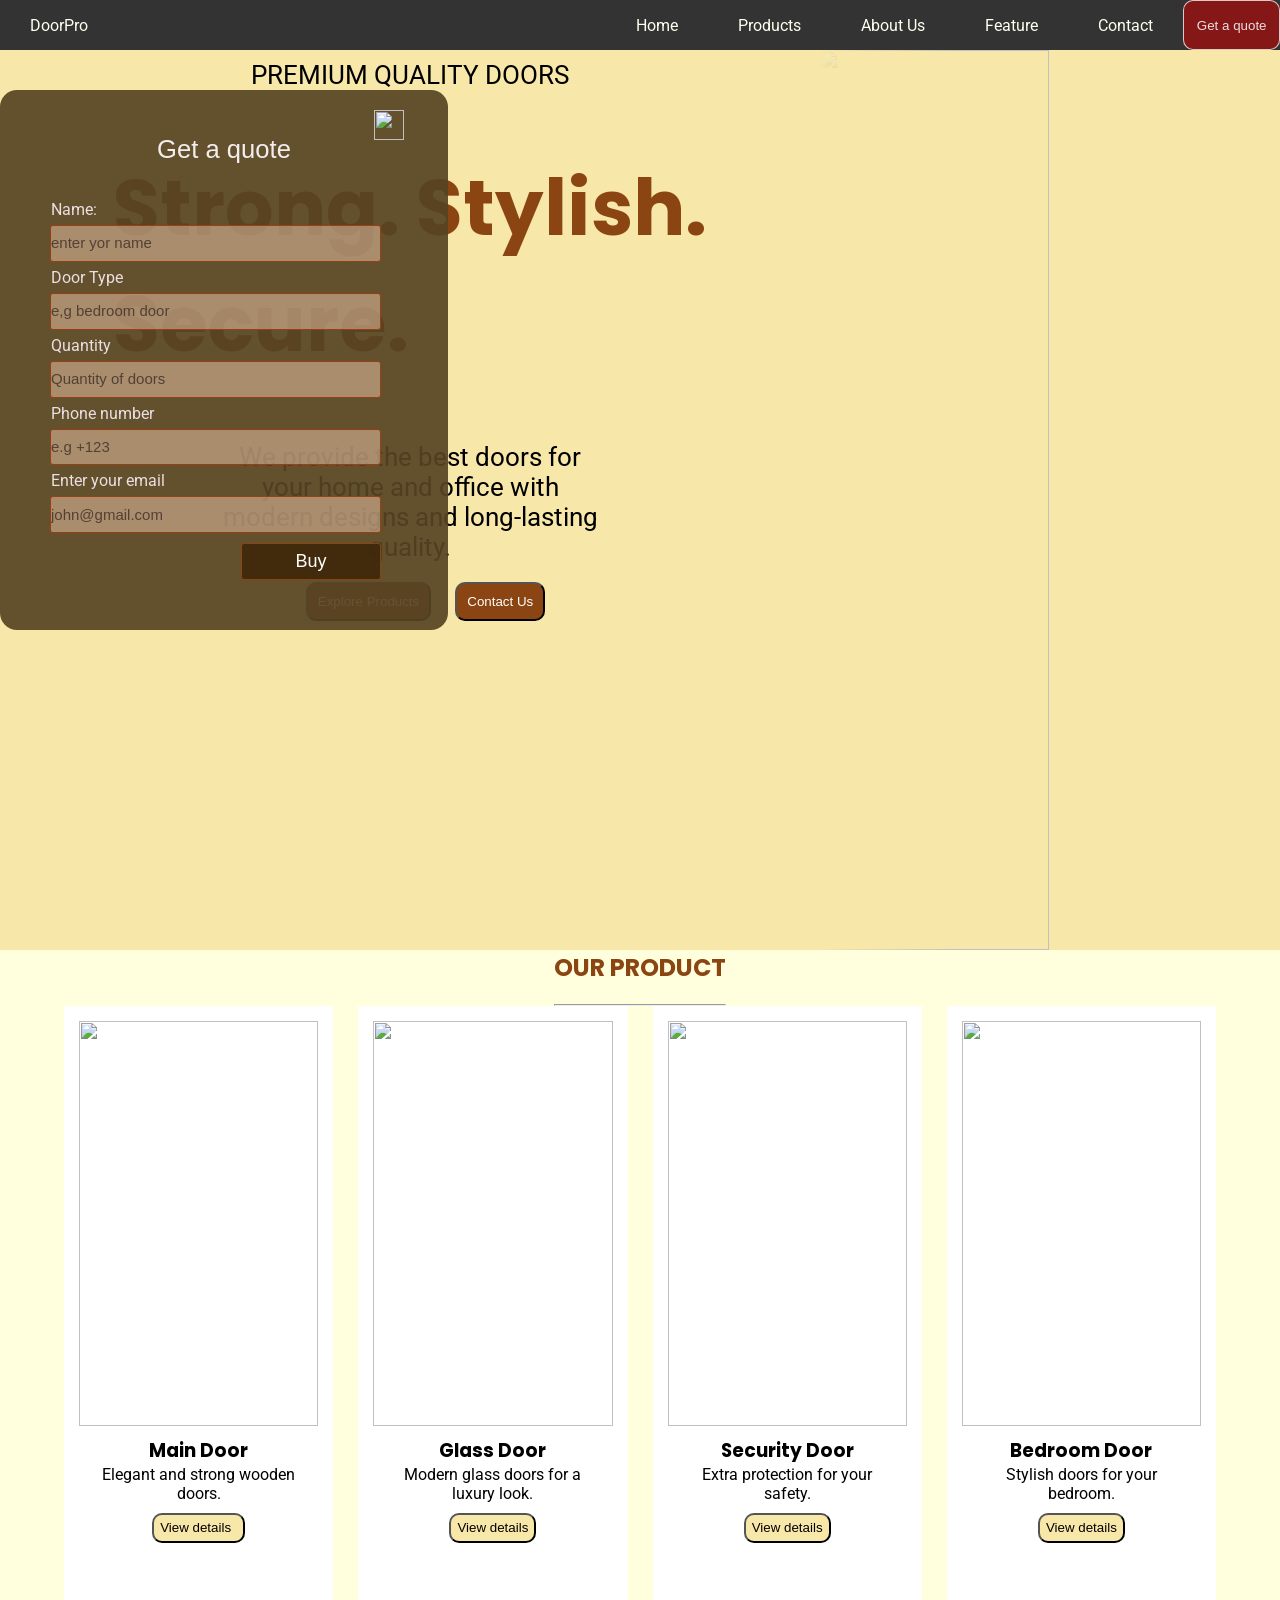
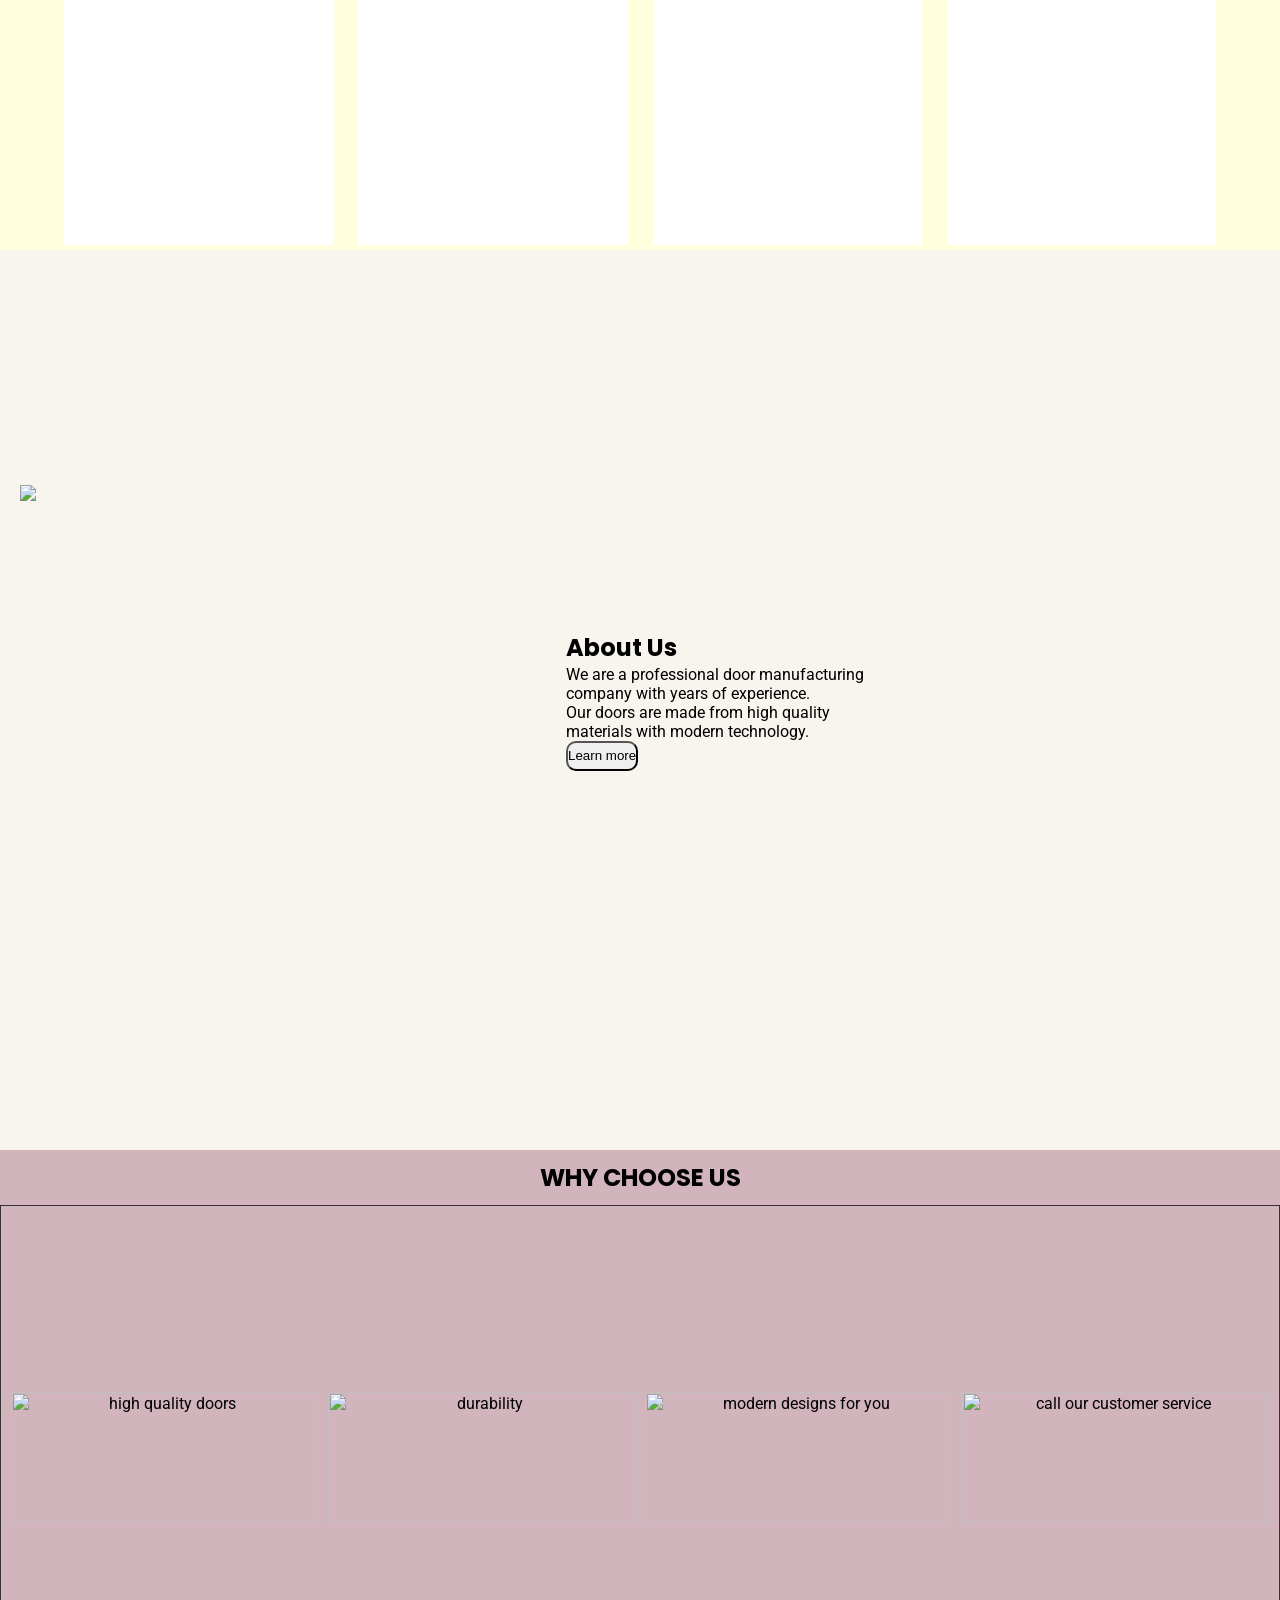
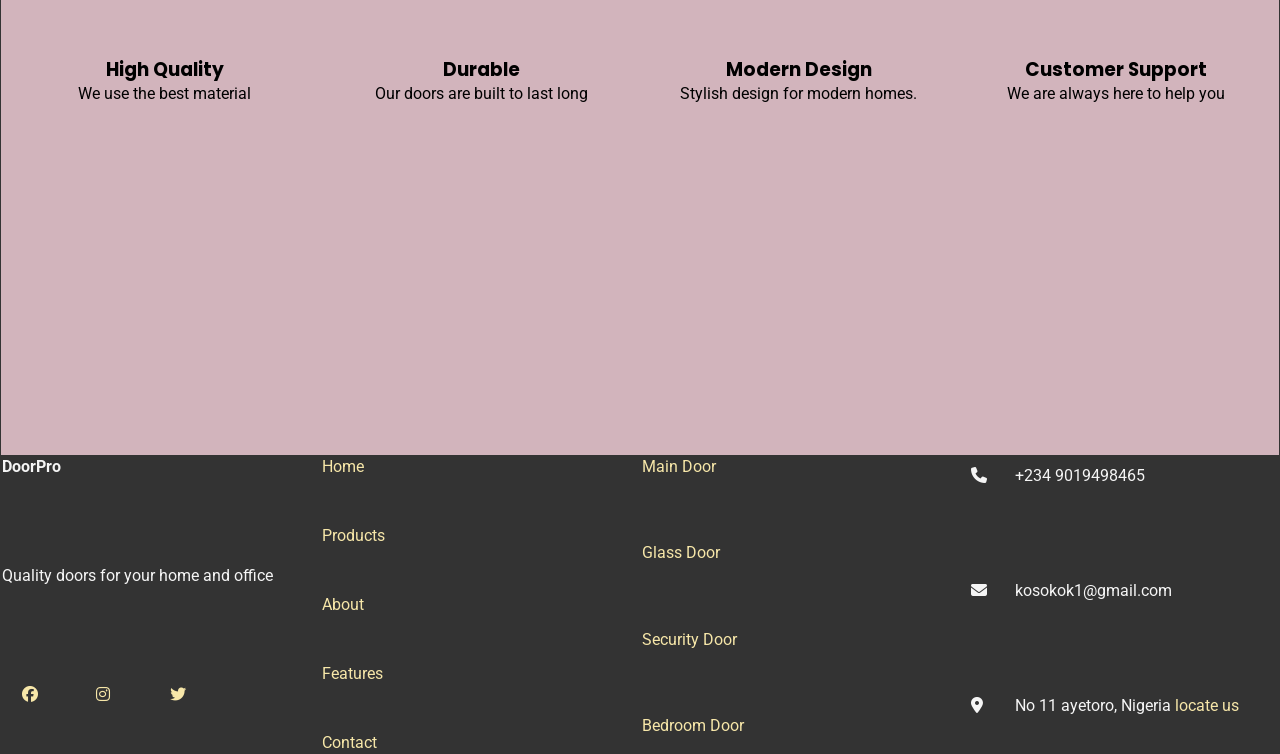
==== index.html @ bfc88ed6 "Initial upload" ====
<html lang="en">
<head>
    <meta charset="UTF-8">
    <meta name="viewport" content="width=device-width, initial-scale=1.0">
    <title>Doorpro - Premium Quality Doors</title>
    <link rel="stylesheet" href="https://cdnjs.cloudflare.com/ajax/libs/font-awesome/6.5.1/css/all.min.css">
    <link rel="stylesheet" href="Doorpro.css">
    <link rel="preconnect" href="https://fonts.googleapis.com">
    <link rel="preconnect" href="https://fonts.gstatic.com" crossorigin>
    <link href="https://fonts.googleapis.com/css2?family=Poppins:wght@400;600;700&family=Roboto:wght@400;500;700&display=swap" rel="stylesheet">
    <script src="way.js" defer></script>

</head>
<body>
    <header>
             <nav>
                <ul class="side-bar">
               <li onclick=closesidebar()> <a href="#"><img src="/images/close-icon.svg" alt=""></a></li>
               <li> <a  href="#home">Home</a></li>
               <li><a href="#products">Products</a></li>
               <li> <a href="#about_us">About Us</a></li>
               <li>  <a href="#feature">Feature</a></li>
               <li> <a href="#contact-section">Contact</a></li>     
               <button class="side-bar_button"> Get a quote </button>       
             </ul>
            </nav>
            
            <nav>
                <ul class="d">
               <li> <a href="#">DoorPro</a></li>
               <li> <a  href="#home">Home</a></li>
               <li><a href="#products">Products</a></li>
               <li> <a href="#about_us">About Us</a></li>
               <li>  <a href="#feature">Feature</a></li>
               <li> <a href="#contact-section">Contact</a></li>     
            <li><button onclick=getquote() class="nav_button"> Get a quote </button></li>
            <li onclick=showsidebar()> <img src="images/menu_24dp_1F1F1F_FILL0_wght400_GRAD0_opsz24.svg" alt=""></li>
             </ul>

            </nav>
            <script>
                let sidebar =document.querySelector(".side-bar");
                let quotationForm = document.getElementById("quotationForm");

                
                function showsidebar(){
                    sidebar.style.display = "flex";
                }
                function closesidebar(){
                   console.log( sidebar.style.display = "none");
                }
                showsidebar();
                closesidebar();
            </script>
    </header>
     

<form class="form" action="submit" method="post">
    <img onclick=closeForm() src="images/close-icon.svg" alt="">
    <legend> Get a quote </legend>
    <label for="door_type">Name:</label>
    <input type="text" id="door_type" placeholder="enter yor name" maxlength="34">
     
    <label for="door_size">Door Type</label>
    <input type="text" placeholder="e,g bedroom door" maxlength="34">
    
    <label for="">Quantity</label>
    <input type="text" placeholder="Quantity of doors ">

    <label for="telephone">Phone number</label>
    <input type="tel" placeholder="e.g +123" required="required" >

    <label for="email">Enter your email</label>
    <input type="email" placeholder="john@gmail.com">

    <input type="submit" value="Buy">
</form >
<script>
    let quotation= document.getElementsByTagName("form");
    let heroBlur = document.getElementsByTagName("div");
          
     function getquote(){
        quotation[0].style.display = "flex";
     
               let blur =heroBlur[0].style.filter ="blur(10px)";
     console.log(blur)
     }

     function closeForm(){
       console.log(quotation[0].style.display = "none");
               let blur = heroBlur[0].style.filter="blur(0px)";
               console.log(blur)
     }

     getquote();
     closeForm();
</script>

    

    <div class="hero" id="home">
        <div class="hero_description">
            <p>PREMIUM QUALITY DOORS</p>
            <h1>Strong. Stylish. <br>Secure.</h1> 
            <p>We provide the best doors for your home and office with modern designs and long-lasting quality.</p>
            
            <div class="hero_description_button">
                <button ><a href="product.html">Explore Products</a></button>
                <button> <a herf="#contact">Contact Us </a></button>
            </div>
        </div>
        <img src="images/door.jpeg">
    </div>

    <section class="products" id="products">
        <div class="product_heading">
            <h1>OUR PRODUCT</h1><br>
            <hr>
        </div>

        <div class="door">
            <div class="doors" id="main_door">
                <div class="door_card_image"><img src="images/main-dor.png"> </div>
                <div class="door_words">
                    <h3>Main Door</h3>
                    <p>Elegant and strong wooden doors.</p>
                </div>
                <button><a href="product.html" > View details <a></a></button>
            </div>

            <div class="doors" id="glass_door">
                <div class="door_card_image"><img src="images/Glass Partition Dubai.jpeg"> </div>
                <div class="door_words">
                    <h3>Glass Door</h3>
                    <p>Modern glass doors for a luxury look.</p>
                </div>
                <button ><a href="product.html"> View details</a> </button>
            </div>

            <div class="doors" id="security_door">
                <div class="door_card_image"><img src="images/security_door1.jpg"> </div>
                <div class="door_words">
                    <h3>Security Door</h3>
                    <p>Extra protection for your safety.</p>
                </div>
                <button><a href="product.html"> View details </a></button>
            </div>

            <div class="doors" id="bedroom_door">
                <div class="door_card_image"><img src="images/bedroom_door1.jpeg"> </div>
                <div class="door_words">
                    <h3>Bedroom Door</h3>
                    <p>Stylish doors for your bedroom.</p>
                </div>
                <button><a href="product.html">View details</a></button>
            </div>
        </div>
    </section>

    <section class="about_us" id="about_us">
        <div class="about_us_hero_image">
            <img src="images/_ (3).jpeg">
        </div>

        <div class="about_us_hero_description">
            <h2>About Us</h2>
            <p>We are a professional door manufacturing <br> company with years of experience.<br>
            Our doors are made from high quality<br> materials with modern technology.</p>
            <button class="btn">Learn more</button>
        </div>
    </section>

    <section class="feature" id="feature">
        <h2> WHY CHOOSE US</h2>
        <div class="feature_list">
            <div class="feature_class" id="high_quality">
                <img src="images/shild2" alt="high quality doors">
                <h3>High Quality</h3>
                <p>We use the best material</p>
            </div>

            <div class="feature_class" id="durable">
                <img src="images/durability.png" alt="durability">
                <h3>Durable</h3>
                <p>Our doors are built to last long</p>
            </div>

            <div class="feature_class" id="modern_design">
                <img src="images/Gemini_Generated_Image_u12ti2u12ti2u12t-removebg-preview.png" alt="modern designs for you">
                <h3>Modern Design</h3>
                <p>Stylish design for modern homes.</p>
            </div>

            <div class="feature_class" id="customer_support_feature">
                <img src="images/headph no bg.png" alt="call our customer service">
                <h3>Customer Support</h3>
                <p>We are always here to help you</p>
            </div>
        </div>
    </section>

    <footer id="contact-section">
        <div class="footer_list">
            <div class="doorPro" id="brand_info">
                <h4>DoorPro</h4>
                <p>Quality doors for your home and office</p>
                <div class="socials">
                    <a href="#"><i class="fa-brands fa-facebook"></i></a>
                    <a href="#"><i class="fa-brands fa-instagram"></i></a>
                    <a href="#"><i class="fa-brands fa-twitter"></i></a>
                </div>
            </div>

            <div class="doorPro" id="quick_link">
                <a href="way.html">Home</a>
                <a href="way.html#products">Products</a>
                <a href="way.html#about_us">About</a>
                <a href="way.html#feature">Features</a>
                <a href="way.html#contact-section">Contact</a>
            </div>

            <div class="doorPro" id="footer_products_link">
                <a href="way.html#main_door">Main Door</a>
                <a href="#glass_door">Glass Door</a>
                <a href="#security_door">Security Door</a>
                <a href="#bedroom_door">Bedroom Door</a>
            </div>

            <div class="doorPro" id="contact-info">
                <div class="contact-item">
                    <i class="fa-solid fa-phone"></i>
                    <span>+234 9019498465</span>
                </div>

                <div class="contact-item">
                    <i class="fa-solid fa-envelope"></i>
                    <span>kosokok1@gmail.com</span>
                </div>

                <div class="contact-item">
                    <i class="fa-solid fa-location-dot"></i>
                    <span>No 11 ayetoro, Nigeria</span>
                    <a href="https://maps.app.goo.gl/DecDN1nZBduVZP446"> locate us</a>
                </div>
            </div>
        </div>
    </footer>
</body>
</html>
---- Doorpro.css ----
:root{
    --button-bg-color:#8B4513;
    --nav-color:#D2B4BC;
    --dark-color:#333333;
    --shadow-white-color:#F5F5F5;
    --white-color:#FFFFEF;
    --background-color:#5C3A21;
    --h1-color:#8B4513;


     
    --card-radius: 12px;
    --space: 25px;

}
 * {
    box-sizing: border-box;
    margin: 0;
    padding: 0;
     }
     html{
        scroll-behavior:smooth;
     }

 body {
margin: 0;
padding: 0;
font-family: "Roboto", sans-serif;
background-color: #D2B4BC;
background-position: cover;
background-repeat: no-repeat;
 }
 h1,h2, h3{
    font-family: "Poppins", sans-serif;
 }

nav{
background-color: var(--dark-color);
box-shadow: #F8F5EF;

}

nav ul{
    width: 100%;
    list-style: none;
    display: flex;
    justify-content: flex-end;
    align-items: center;
}
nav li{
    height: 50px;
}
nav a{
    height: 100%;
    padding: 0 30px;
    text-decoration: none;
    display: flex;
    align-items: center;
    color: #FFFFEF;
}
nav ul img{
    background-color: #f2ebe691;
    width: 100%;
    padding: 2px;
    display: none;

}
nav a:hover{
    background-color: #5f420a;
}

nav ul li:first-child{
    margin-right:auto;
}

@media (max-width: 500px){
    
nav ul li:last-child{
    position: fixed;
    z-index: 30;
}

.nav_button{
    margin-right: 100px;
}


}

.nav_button{
    width: 100%;
    height: 100%;
    margin-right:20px;
    background-color: #b70909a1;
    padding: 5px;
    margin-right: 15px;
    text-align: center;
    font-size: var(--);
    border-radius: 10px;
    border: 1px solid #f3ebebd5;
    color: #ebdfe2;

}

@media (max-width:700px) {
     .d a{
        display: none;
    }

 .side-bar ul a{
        display: flex;
    }
    .nav_button{
        display: flex;
    }
    nav ul li img{
        width: 30px;
        margin-left: 10px;
        margin-right: 20px;
        margin-top: 10px;
        padding: -15px;
        display: flex;
    }
    .nav_button{
        margin-right: 100px;
        width: 50%;
        height: 90%;
        text-align: center;
        padding-top: 5px;
    }

    .form{
        width: 80%;
    }
}

.side-bar button{
    width: 80%;
    height: 8%;
    margin-right:10%;
    background-color: #b70909a1;
    padding: 5px;
    margin-left: 10%;
    text-align: center;
    font-size: var(--);
    border-radius: 10px;
    border: 1px solid #f3ebebd5;
    color: #ebdfe2;  
}


.nav_button:hover{
    background-color: rgba(120, 82, 47, 0.544);
}
.side-bar img{
    width: 40px;
    height: 80%;
    background: rgba(150, 96, 9, 0.787);

}


.side-bar{
    position: fixed;
    top: 0;
    right: 0;
    height: 100vh;
    width: 250px;
    backdrop-filter: blur(10px);
    z-index: 990;
    background-color: #20060e92;
    box-shadow: -10px 0 10px rgba(132, 128, 121, 0.1);
    display: flex;
    flex-direction: column;
    align-items: flex-start;
    justify-content: flex-start;
}
.side-bar li{
    width: 100%;
}

.side-bar a{
    width: 100%;
}


form{
    display: none;
    flex-direction: column;
    padding: 50px;
    width: 35%;
    height: 60%;
    justify-content: center;
    align-items: left;
    position: fixed;
    align-self: center;
    justify-self: center;
    top: 10%;
    object-fit: cover;
    z-index: 999;
    background-color: #564423eb;
    border-radius: 17px;
    gap: 5px;
    color: #ebdfe2;
    cursor: pointer;
}
form img{
    margin-top: -30;
    margin-left: 93%;
    width: 30px;
}
legend{
    align-self: center;
    text-decoration: none;
    text-align: center;
    margin-top: -40;
    padding: 30px;
    font-family: 'Poppin',sans-serif;
    color: #f3eeee;
    font-size: clamp(0.5rem, 2vw, 2.5rem);
}
label{
    text-align: left;
    font-size:   clamp(0.5rem, 1.5vw, 2.rem);  
    padding: 1px;
}

form input{
    border: 1px solid #9a3e14;
    width: 95%;
    background-color: #dab59b95;
    height: 10%;
    color: #fff;
    font: bold;
    font-size: 17px;   ;
    border-radius: 3px;
}
form input::placeholder{
    color: #1f12129e;
    font-size: 15px;
}
form input:focus{
    color: #040303ec;
    background-color: #ebbc9b9f;
}
form input:last-child{
    width: 40%;
    margin-left: 55%;
    cursor: pointer;
    justify-self: center;
    border-color: #8B4513;
    background-color: #3e2709e6;
    margin-top: 5px;
    font-size: large;
}
form input:last-child:hover{
    background: transparent;
}
form img:hover{
    border:1.5px solid #F5F5F5;
    border-radius: 2px;
    box-shadow: #5f420a;
}



.hero{
    display: flex;
    background-color:#F7E7A9;
    justify-content: space-between;
    height:100vh;
    max-width:100%;
    font-family: var(--fonts);


}
.hero_description{
    display: flex;
    flex-direction: column;
     align-items:center;
    background-color: transparent;padding-left: 2px;  
}
.hero_description h1{
    font-size: clamp(2rem, 6vw, 7rem);
    color: var(--h1-color);
    padding: 50px;
}
.hero_description p{ 
    color: var(#333333);
    font-family: "Roboto", sans-serif;
    text-align:center;
    padding: 10px;
    width:50%;
    font-size: clamp(0.5rem, 2vw, 2.5rem);
    
}


.hero img{
    width: 50%;
    height: 100vh;
    object-fit: cover;
   -webkit-mask-image: linear-gradient(to left, white 70%, transparent 100%);
   mask-image: linear-gradient(to left, white 70%, transparent 100%);

}

.hero_description_button{
    justify-content: space-between;
    align-items: center;
    margin-left:10px ;
    max-width: 560px;
    
}
.hero_description_button button{
    padding: 10px;
    margin-left: 20px;
    margin-top: 10px;
    text-decoration: none;
    border-radius: 10px;
    background-color: var(--button-bg-color);
    color: var(--shadow-white-color); 
    transition: 1.3;
}
.hero_description_button button a{
    text-decoration: none;
    color: #fff;
}
.hero_description_button button:hover{
    background-color: #F7E7A9;
    color: #333333;
}

/*for @media of the hero section*/
@media( max-width: 700px){
.nav_link{
    display: none;
}
    .hero img{
        width: 50%;
    }
    
}



/*this is for the products*/
/*@media for hero ends here*/
.products{
    display: flex;
    align-items: center;
    flex-direction: column;
    background-color: #ffd;
    width: 100%;
    height: 100vh;
}
.product_heading h1{
    text-align: center;
    text-decoration: solid;
    padding: 0px;
    color: var(--h1-color);
}
.door{
    display: grid;
    grid-template-columns: repeat(4, 1fr);
    gap: var(--space);
    height: 95vh;
    width: 90%;
    padding-bottom: 5px;
}
.doors{
    display: flex;
    background-color: white;
    padding: 15px;
    flex-direction: column;
    align-items: center;
}
.door_card_image{
    width: 100%;
    height: 50%;
    border-radius: 5px;
    object-fit: cover;
    transition: 0.7s;
}
.door_card_image img{
    width: 100%;
    height: 100%;
    
    
}
.door_card_image:hover{
    transform: translateY(-15px);
    
}
.door_words{
    text-align: center;
    padding: 10px;
}
.doors button{
    max-width: 200px;
    padding: 3px;
    min-width: 50px;
    min-height: 30px;
    text-decoration: none;
    max-height: 100px;
    border-radius: 10px;
    background-color: #F7E7A9;
}
.doors button a{
    text-decoration: none;
    color: #050101;
    padding: 3px;
}
.doors button:hover{
    background-color: #5C3A21;
    color: antiquewhite;
}
@media (max-width: 640px){

   .door{
    display: grid;
    grid-template-columns: repeat(2 , 1fr);
   } 

   .about_us_hero_image img{
    width: 100%;
    height: 100%;
   }
}


/*the is abot us*/
.about_us{
    display: flex;
    width: 100%;
    background-color: #F8F5EF;
    height: 100vh;
    gap:50px;
    align-items:center;
    padding: 20px;

    
}
.about_us_hero_image {
    width:40%;
    height:50%;
    display:flex;
    padding:0px;
    object-fit:cover;
}

.about_us_image img{
    width:100%;
    height:100%;
}
.about_hero_description{
    display:flex;
    width:40%;
    margin:10px;
}

.btn{
    min-width:50px;
    max-width:150px;
    min-height:30px;
    max-height:100px;
    border-radius:10px;
    margin-right:50px;
}
.btn:hover{
    background-color: #8B4513;
    color: #D2B4BC;
}

.feature{
    width:100%;
    height:100vh;
    align-items:center;
}
.feature h2{
    text-align:center;
    padding:5px;
    margin:5px;
}

@media(max-width:700px) {
    .feature_list{
        display: grid;
        grid-template-columns:repeat(2, 1fr);
        gap:10px;

    }   }
    
.feature_list{
    display:grid;
    grid-template-columns:repeat(4, 1fr);
    gap:10px;
    align-items:center;
    border:1px solid #333333;
    width:100%;
    padding:10px;
    height:100vh;
}
.feature_class{
    border:1px solid #b70909;
    width: 100%;
    height:60%;
     border:none;
     justify-content: center;
     text-align: center;
    align-items:center;
}
.feature_class img{
    width:100%;
    height:50% ;
    padding: px;
}

/*footer*/
 footer{
    background-color: var(--dark-color);
    padding:2px;
 }

    .footer_list{display:grid;
    flex-direction:column;
    grid-template-columns: repeat(4, 0.5fr);
    gap:3px;
     color: var(--shadow-white-color);
    font-family:var(--fonts);
    
 }
 .footer_list a{
    color:#F7E7A9;
    text-decoration: none;
 }
 .footer_list a:hover{
    color: #b70909;
 }
 .socials a, i{
    margin: 10px;
    max-width: 40px;
    min-width: 30px;
 }
@media (max-width: 700px) {
    .footer_list a{
gap: 0px;
    }
}




.doorPro{
    display:grid;
    gap:50px;
}
.door h4{
    text-align:left;
    padding:3px;
}
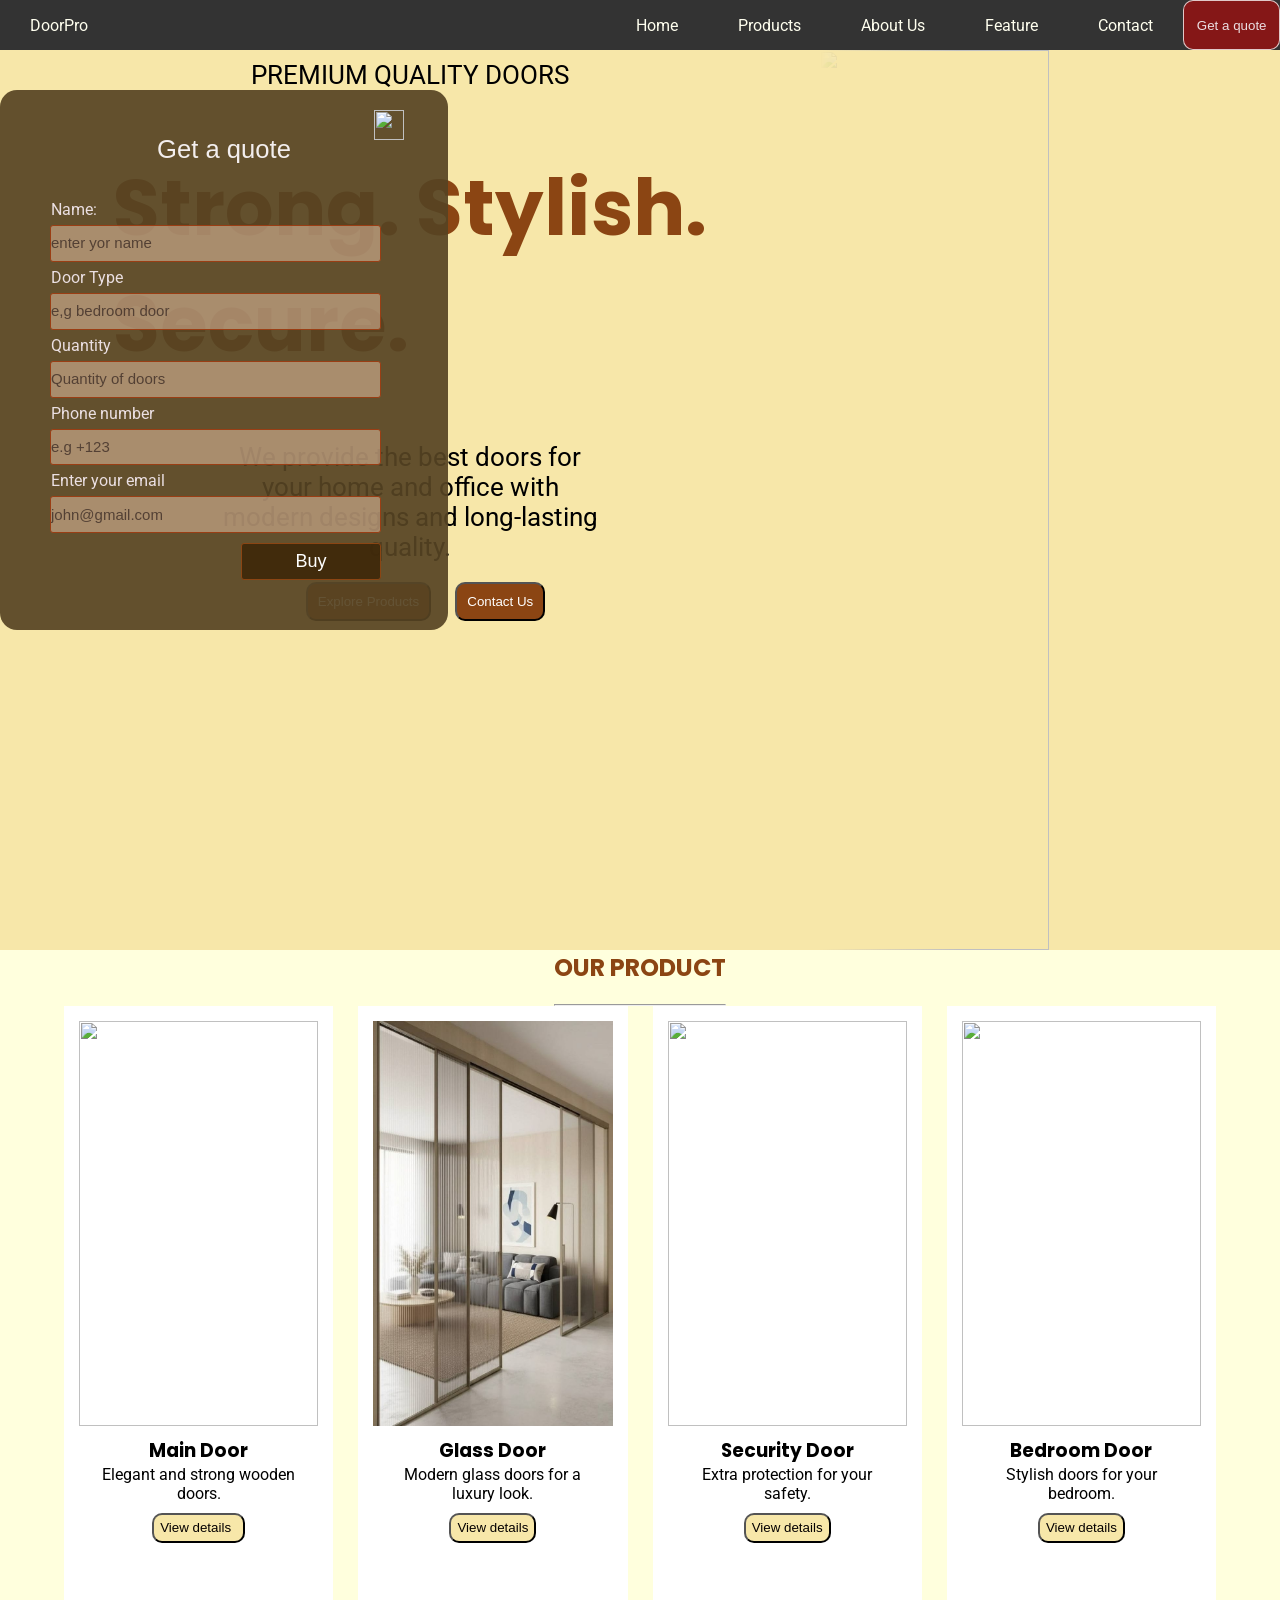
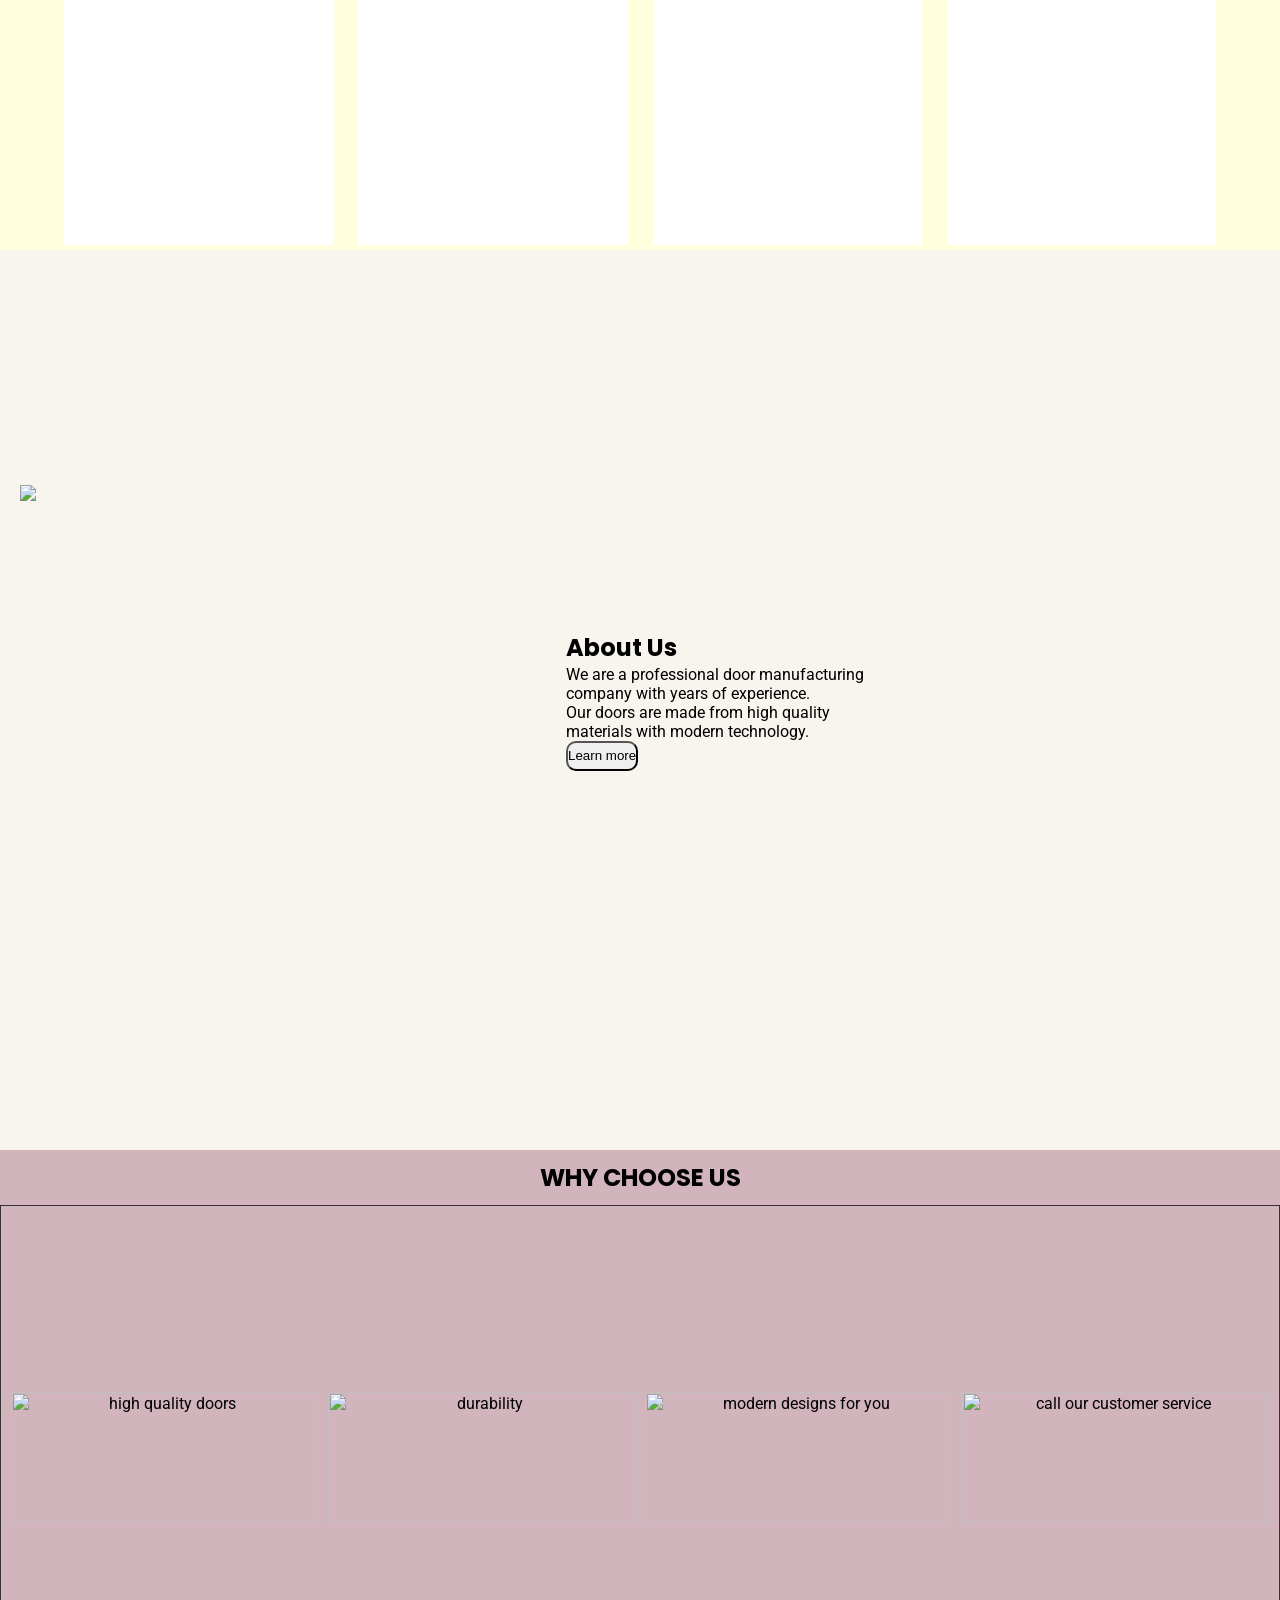
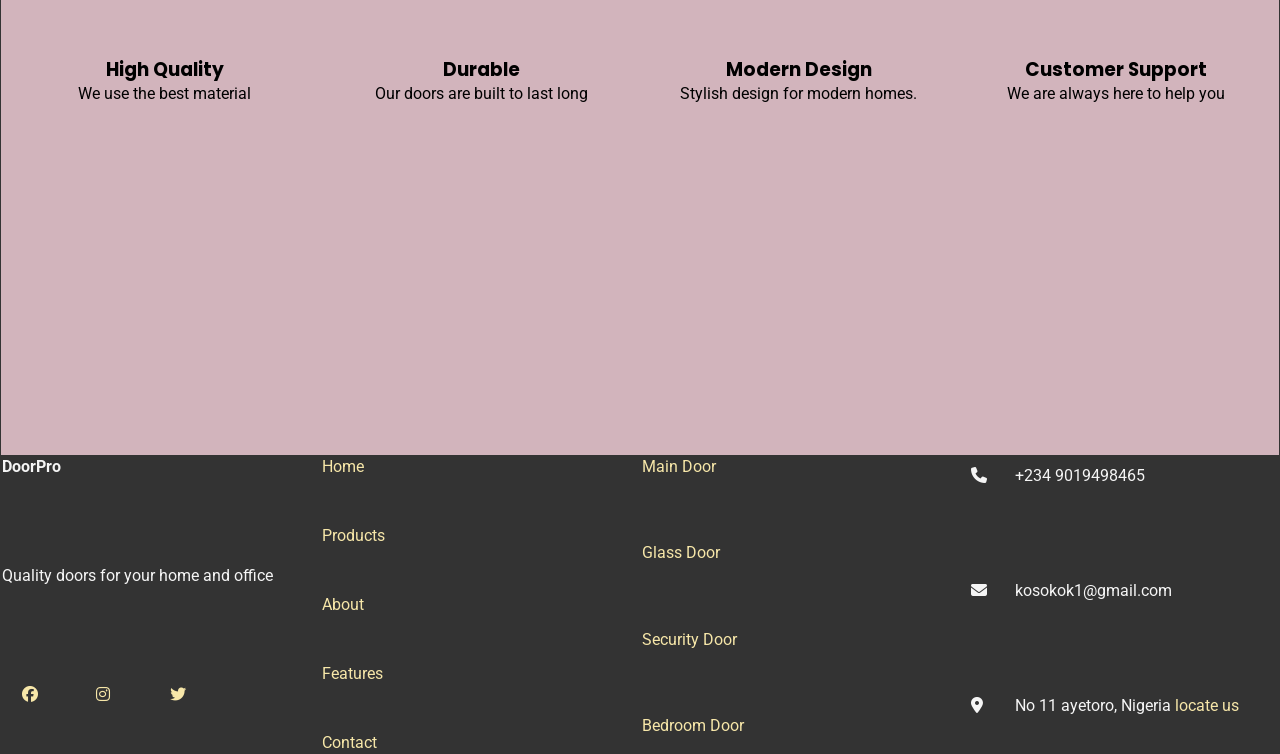
==== commit 37890565: "Add favicon link to index.html Added a favicon link to the HTML head section." ====
--- a/index.html
+++ b/index.html
@@ -2,6 +2,7 @@
 <head>
     <meta charset="UTF-8">
     <meta name="viewport" content="width=device-width, initial-scale=1.0">
+    <link rel="icon" type="image/png" href="file_00000000b98c7243bdcdd9055bb47b72.png" >
     <title>Doorpro - Premium Quality Doors</title>
     <link rel="stylesheet" href="https://cdnjs.cloudflare.com/ajax/libs/font-awesome/6.5.1/css/all.min.css">
     <link rel="stylesheet" href="Doorpro.css">
@@ -15,7 +16,7 @@
     <header>
              <nav>
                 <ul class="side-bar">
-               <li onclick=closesidebar()> <a href="#"><img src="/images/close-icon.svg" alt=""></a></li>
+               <li onclick=closesidebar()> <a href="#"><img src="close-icon.svg" alt=""></a></li>
                <li> <a  href="#home">Home</a></li>
                <li><a href="#products">Products</a></li>
                <li> <a href="#about_us">About Us</a></li>
@@ -34,7 +35,7 @@
                <li>  <a href="#feature">Feature</a></li>
                <li> <a href="#contact-section">Contact</a></li>     
             <li><button onclick=getquote() class="nav_button"> Get a quote </button></li>
-            <li onclick=showsidebar()> <img src="images/menu_24dp_1F1F1F_FILL0_wght400_GRAD0_opsz24.svg" alt=""></li>
+            <li onclick=showsidebar()> <img src="menu_24dp_1F1F1F_FILL0_wght400_GRAD0_opsz24.svg" alt=""></li>
              </ul>
 
             </nav>
@@ -56,7 +57,7 @@
      
 
 <form class="form" action="submit" method="post">
-    <img onclick=closeForm() src="images/close-icon.svg" alt="">
+    <img onclick=closeForm() src="close-icon.svg" alt="">
     <legend> Get a quote </legend>
     <label for="door_type">Name:</label>
     <input type="text" id="door_type" placeholder="enter yor name" maxlength="34">
@@ -109,7 +110,7 @@
                 <button> <a herf="#contact">Contact Us </a></button>
             </div>
         </div>
-        <img src="images/door.jpeg">
+        <img src="door.jpeg">
     </div>
 
     <section class="products" id="products">
@@ -120,7 +121,7 @@
 
         <div class="door">
             <div class="doors" id="main_door">
-                <div class="door_card_image"><img src="images/main-dor.png"> </div>
+                <div class="door_card_image"><img src="main-dor.png"> </div>
                 <div class="door_words">
                     <h3>Main Door</h3>
                     <p>Elegant and strong wooden doors.</p>
@@ -129,7 +130,7 @@
             </div>
 
             <div class="doors" id="glass_door">
-                <div class="door_card_image"><img src="images/Glass Partition Dubai.jpeg"> </div>
+                <div class="door_card_image"><img src="Glass Partition Dubai.jpeg"> </div>
                 <div class="door_words">
                     <h3>Glass Door</h3>
                     <p>Modern glass doors for a luxury look.</p>
@@ -138,7 +139,7 @@
             </div>
 
             <div class="doors" id="security_door">
-                <div class="door_card_image"><img src="images/security_door1.jpg"> </div>
+                <div class="door_card_image"><img src="security_door1.jpg"> </div>
                 <div class="door_words">
                     <h3>Security Door</h3>
                     <p>Extra protection for your safety.</p>
@@ -147,7 +148,7 @@
             </div>
 
             <div class="doors" id="bedroom_door">
-                <div class="door_card_image"><img src="images/bedroom_door1.jpeg"> </div>
+                <div class="door_card_image"><img src="bedroom_door1.jpeg"> </div>
                 <div class="door_words">
                     <h3>Bedroom Door</h3>
                     <p>Stylish doors for your bedroom.</p>
@@ -159,7 +160,7 @@
 
     <section class="about_us" id="about_us">
         <div class="about_us_hero_image">
-            <img src="images/_ (3).jpeg">
+            <img src="_ (3).jpeg">
         </div>
 
         <div class="about_us_hero_description">
@@ -174,25 +175,25 @@
         <h2> WHY CHOOSE US</h2>
         <div class="feature_list">
             <div class="feature_class" id="high_quality">
-                <img src="images/shild2" alt="high quality doors">
+                <img src="shild2" alt="high quality doors">
                 <h3>High Quality</h3>
                 <p>We use the best material</p>
             </div>
 
             <div class="feature_class" id="durable">
-                <img src="images/durability.png" alt="durability">
+                <img src="durability.png" alt="durability">
                 <h3>Durable</h3>
                 <p>Our doors are built to last long</p>
             </div>
 
             <div class="feature_class" id="modern_design">
-                <img src="images/Gemini_Generated_Image_u12ti2u12ti2u12t-removebg-preview.png" alt="modern designs for you">
+                <img src="Gemini_Generated_Image_u12ti2u12ti2u12t-removebg-preview.png" alt="modern designs for you">
                 <h3>Modern Design</h3>
                 <p>Stylish design for modern homes.</p>
             </div>
 
             <div class="feature_class" id="customer_support_feature">
-                <img src="images/headph no bg.png" alt="call our customer service">
+                <img src="headph no bg.png" alt="call our customer service">
                 <h3>Customer Support</h3>
                 <p>We are always here to help you</p>
             </div>
@@ -212,15 +213,15 @@
             </div>
 
             <div class="doorPro" id="quick_link">
-                <a href="way.html">Home</a>
-                <a href="way.html#products">Products</a>
-                <a href="way.html#about_us">About</a>
-                <a href="way.html#feature">Features</a>
-                <a href="way.html#contact-section">Contact</a>
+                <a href="index.html">Home</a>
+                <a href="index.html#products">Products</a>
+                <a href="index.html#about_us">About</a>
+                <a href="index.html#feature">Features</a>
+                <a href="index.html#contact-section">Contact</a>
             </div>
 
             <div class="doorPro" id="footer_products_link">
-                <a href="way.html#main_door">Main Door</a>
+                <a href="index.html#main_door">Main Door</a>
                 <a href="#glass_door">Glass Door</a>
                 <a href="#security_door">Security Door</a>
                 <a href="#bedroom_door">Bedroom Door</a>
@@ -246,4 +247,4 @@
         </div>
     </footer>
 </body>
-</html>+</html>
